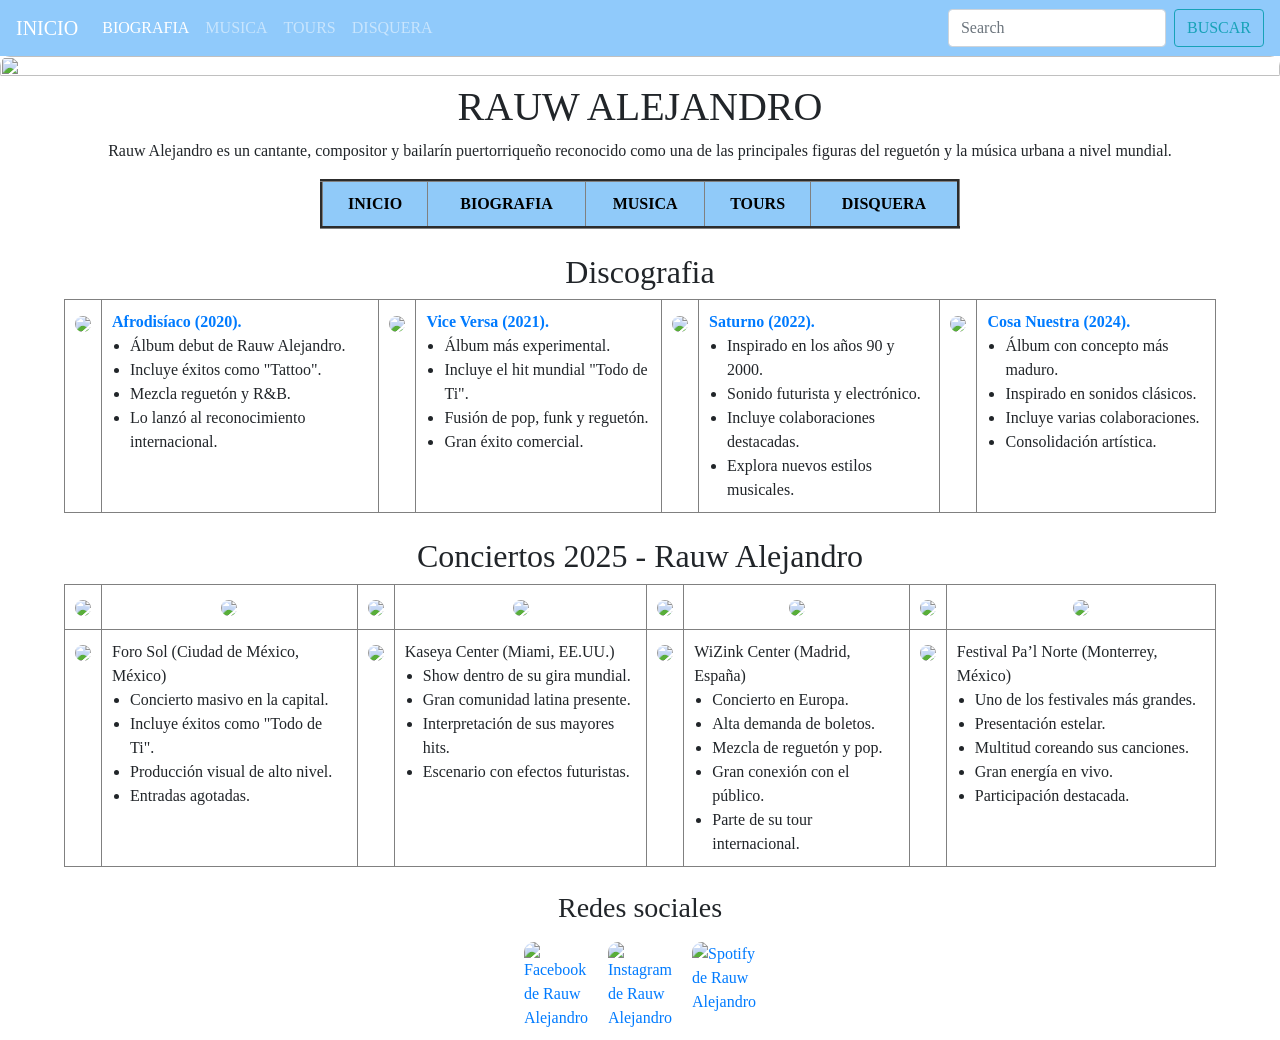
==== index.html @ 8dbfc020 "Add files via upload" ====
<!DOCTYPE html>
<html lang="es">
<head>
    <meta charset="UTF-8">
    <meta name="viewport" content="width=device-width, initial-scale=1.0">
    <title>Pagina principal</title>
    <link rel="stylesheet"
    href="https://stackpath.bootstrapcdn.com/bootstrap/4.4.1/css/bootstrap.min.css">

    <style>
        body{
            background-color:#fff;
            font-family: Verdana;
        }

        h1, h2, h3{
            text-align:center;
        }

        table{
            border-collapse: collapse;
        }

        td{
            padding:10px;
            vertical-align: top;
        }

        .menu td{
            background-color:#90CAF9;
        }

        .menu a{
            text-decoration:none;
            color:black;
            font-weight:bold;
        }

        .menu a:hover{
            color:#0D47A1;
        }

        img{
            border-radius:10px;
        }

        ul{
            margin:0;
            padding-left:18px;
        }
    </style>
</head>
<body>
<nav class="navbar navbar-expand-lg navbar-dark"
style="background-color: #90cafb;">
    <a class="navbar-brand" href="index.html">INICIO</a>
    <button class="navbar-toggler" type="button"
    data-toggle="collapse"
    data-target="#navbarTogglerDemo02"
    aria-controls="navbarTogglerDemo02"
    aria-expanded="false"
    aria-label="Toggle navigation">
        <span class="navbar-toggler-icon"></span>
    </button>
    <div class="collapse navbar-collapse" id="navbarTogglerDemo02">
        <ul class="navbar-nav mr-auto mt-2 mt-lg-0">

            <li class="nav-item active">
                <a class="nav-link" href="sofpag1.html">
                   BIOGRAFIA
                </a>
            </li>
            <li class="nav-item">
                <a class="nav-link" href="sofpag2.html">
                    MUSICA
                </a>
            </li>
            <li class="nav-item">
                <a class="nav-link" href="sofpag3.html">
                    TOURS
                </a>
            </li>
            <li class="nav-item">
                <a class="nav-link" href="sofpag4.html">
                    DISQUERA
                </a>
            </li>
        </ul>
        <form class="form-inline my-2 my-lg-0">
            <input class="form-control mr-sm-2"
            type="search"
            placeholder="Search">
            <button class="btn btn-outline-info my-2 my-sm-0"
            type="submit">
                BUSCAR
            </button>
        </form>
    </div>
</nav>
<img src="imagenes/baner.webp" width="100%" height="50%">
<h1>RAUW ALEJANDRO</h1>
<p align="center">
Rauw Alejandro es un cantante, compositor y bailarín puertorriqueño reconocido
como una de las principales figuras del reguetón y la música urbana a nivel mundial.
</p>

<table width="50%" align="center" border="3" class="menu">
<tr align="center">
    <td><a href="index.html">INICIO</a></td>
    <td><a href="sofpag1.html">BIOGRAFIA</a></td>
    <td><a href="sofpag2.html">MUSICA</a></td>
    <td><a href="sofpag3.html">TOURS</a></td>
    <td><a href="sofpag4.html">DISQUERA</a></td>
</tr>
</table>
<br>
<h2>Discografia</h2>
<table width="90%" align="center" border="1">
<tr>

<td>
<img src="imagenes/afrodi.webp" width="100%">
</td>

<td>
<a href="https://open.spotify.com/album/3fq06DDIkadDRB9RuBb22v">
<b>Afrodisíaco (2020).</b>
</a>

<ul>
    <li>Álbum debut de Rauw Alejandro.</li>
    <li>Incluye éxitos como "Tattoo".</li>
    <li>Mezcla reguetón y R&B.</li>
    <li>Lo lanzó al reconocimiento internacional.</li>
</ul>
</td>

<td>
<img src="imagenes/viceversa.jpeg" width="100%">
</td>

<td>
<a href="https://open.spotify.com/album/2Nt6MDJXfoxQ22tIQgWXIh">
<b>Vice Versa (2021).</b>
</a>

<ul>
    <li>Álbum más experimental.</li>
    <li>Incluye el hit mundial "Todo de Ti".</li>
    <li>Fusión de pop, funk y reguetón.</li>
    <li>Gran éxito comercial.</li>
</ul>
</td>

<td>
<img src="imagenes/saturno.png" width="100%">
</td>

<td>
<a href="https://open.spotify.com/album/5AcRssiG0Zqu3lqYW7hMoM">
<b>Saturno (2022).</b>
</a>

<ul>
    <li>Inspirado en los años 90 y 2000.</li>
    <li>Sonido futurista y electrónico.</li>
    <li>Incluye colaboraciones destacadas.</li>
    <li>Explora nuevos estilos musicales.</li>
</ul>
</td>

<td>
<img src="imagenes/cosanuestra.avif" width="100%">
</td>

<td>
<a href="https://open.spotify.com/album/0aX0UXrHG2ceYIxTQcqJdA">
<b>Cosa Nuestra (2024).</b>
</a>

<ul>
    <li>Álbum con concepto más maduro.</li>
    <li>Inspirado en sonidos clásicos.</li>
    <li>Incluye varias colaboraciones.</li>
    <li>Consolidación artística.</li>
</ul>
</td>
</tr>
</table>
<br>
<h2>Conciertos 2025 - Rauw Alejandro</h2>
<table width="90%" align="center" border="1">
<tr align="center">
<td><img src="imagenes/rauw.webp" width="100%"></td>
<td><img src="imagenes/rauw11.jpg" width="90%"></td>
<td><img src="imagenes/rauw2.jpeg" width="100%"></td>
<td><img src="imagenes/rauw10.webp" width="80%"></td>
<td><img src="imagenes/rauw8.jpg" width="80%"></td>
<td><img src="imagenes/rauw5.jpg" width="80%"></td>
<td><img src="imagenes/rauw9.webp" width="100%"></td>
<td><img src="imagenes/rauw7.webp" width="90%"></td>
</tr>
<tr>
<td><img src="imagenes/rauw3.jpg" width="80%"></td>

<td>
Foro Sol (Ciudad de México, México)

<ul>
    <li>Concierto masivo en la capital.</li>
    <li>Incluye éxitos como "Todo de Ti".</li>
    <li>Producción visual de alto nivel.</li>
    <li>Entradas agotadas.</li>
</ul>
</td>
<td><img src="imagenes/rauw6.jpg" width="80%"></td>

<td>
Kaseya Center (Miami, EE.UU.)

<ul>
    <li>Show dentro de su gira mundial.</li>
    <li>Gran comunidad latina presente.</li>
    <li>Interpretación de sus mayores hits.</li>
    <li>Escenario con efectos futuristas.</li>
</ul>
</td>

<td><img src="imagenes/rauw4.jpg" width="70%"></td>

<td>
WiZink Center (Madrid, España)

<ul>
    <li>Concierto en Europa.</li>
    <li>Alta demanda de boletos.</li>
    <li>Mezcla de reguetón y pop.</li>
    <li>Gran conexión con el público.</li>
    <li>Parte de su tour internacional.</li>
</ul>
</td>

<td><img src="imagenes/rauw1.webp" width="100%"></td>

<td>
Festival Pa’l Norte (Monterrey, México)

<ul>
    <li>Uno de los festivales más grandes.</li>
    <li>Presentación estelar.</li>
    <li>Multitud coreando sus canciones.</li>
    <li>Gran energía en vivo.</li>
    <li>Participación destacada.</li>
</ul>
</td>
</tr>
</table>
<br>
<h3>Redes sociales</h3>
<table width="15%" align="center" border="0">
<tr>
<td>
<a href="https://www.facebook.com/rauwalejandro/">
<img src="imagenes/facebook.jpg"
width="100%"
alt="Facebook de Rauw Alejandro">
</a>
</td>
<td>
<a href="https://www.instagram.com/rauwalejandro/">
<img src="imagenes/instagram.jpg"
width="100%"
alt="Instagram de Rauw Alejandro">
</a>
</td>
<td>
<a href="https://open.spotify.com/intl-es/artist/1mcTU81TzQhprhouKaTkpq">
<img src="imagenes/spoty.jpg"
width="100%"
alt="Spotify de Rauw Alejandro">
</a>
</td>
</tr>
</table>

<script src="https://code.jquery.com/jquery-3.4.1.slim.min.js"></script>
<script src="https://cdn.jsdelivr.net/npm/popper.js@1.16.0/dist/umd/popper.min.js"></script>
<script src="https://stackpath.bootstrapcdn.com/bootstrap/4.4.1/js/bootstrap.min.js"></script>

</body>
</html>
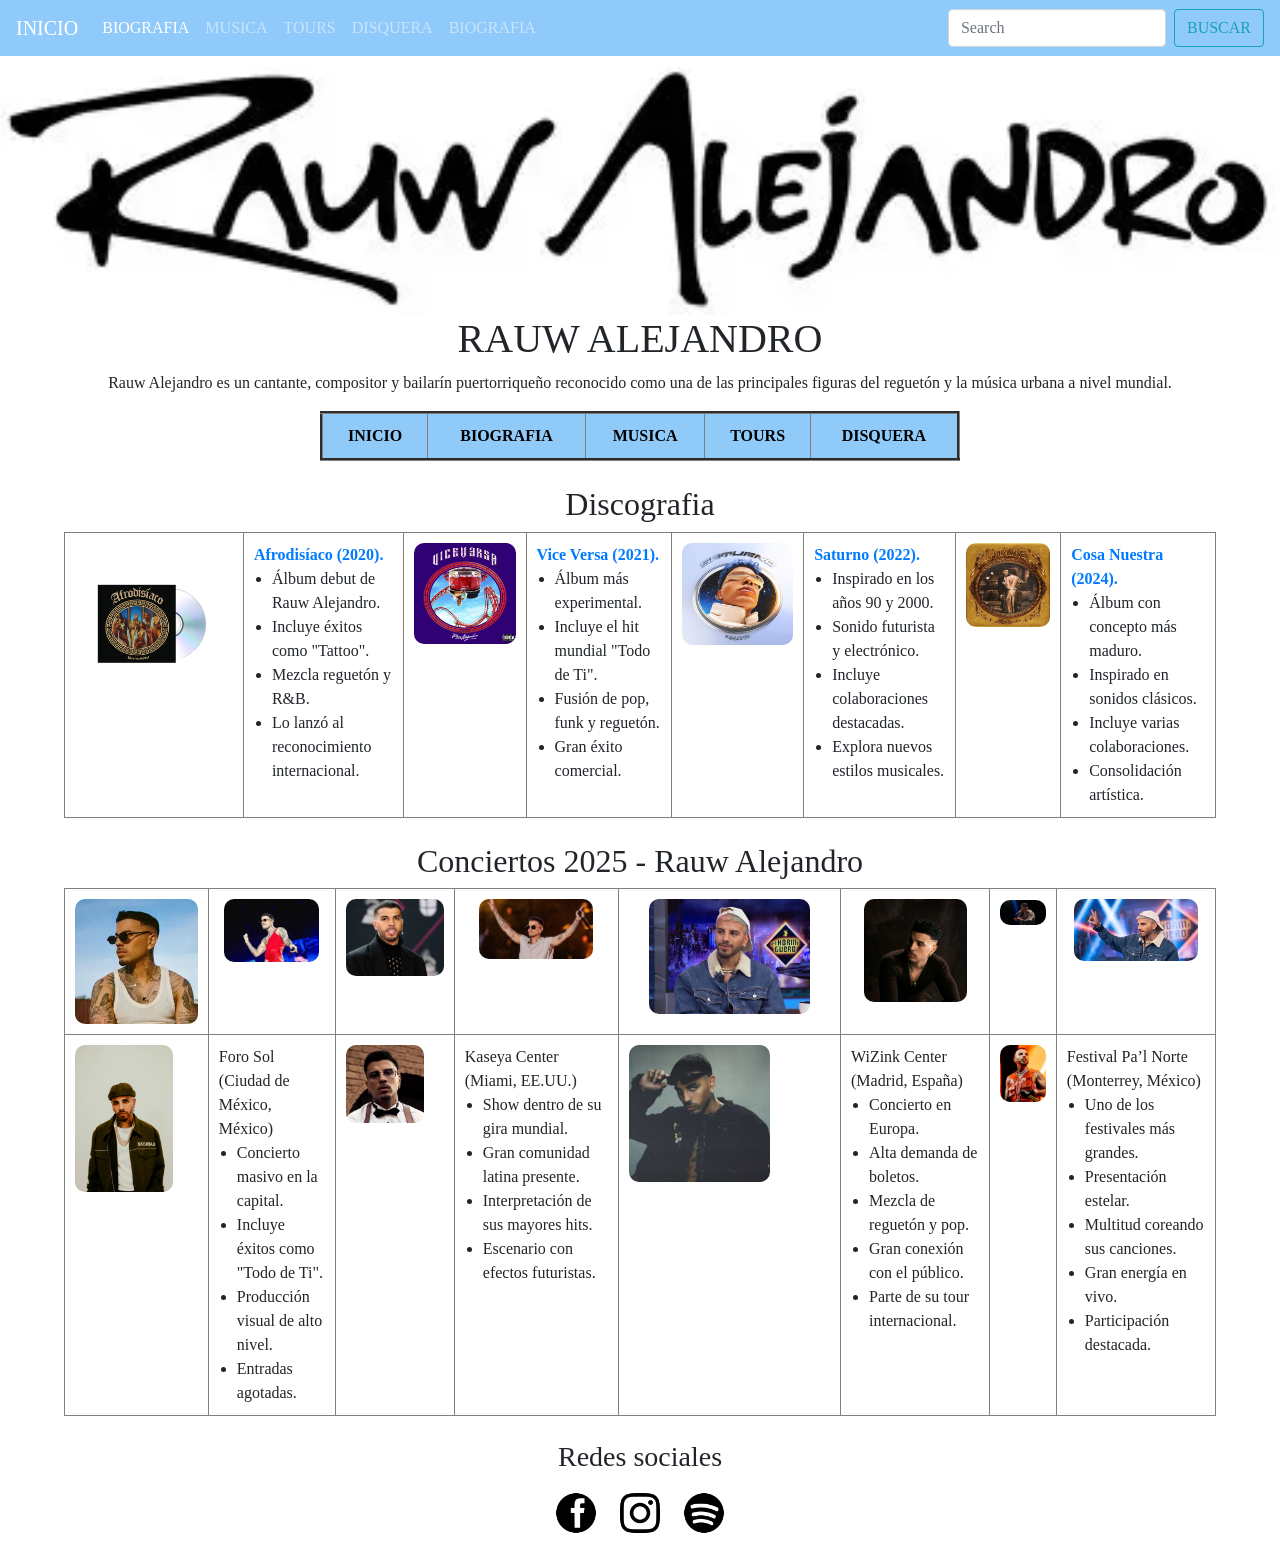
==== commit df0f1298: "Add files via upload" ====
--- a/index.html
+++ b/index.html
@@ -83,6 +83,11 @@
             <li class="nav-item">
                 <a class="nav-link" href="sofpag4.html">
                     DISQUERA
+                </a>
+            </li>
+            <li class="nav-item">
+                <a class="nav-link" href="bio.html">
+                    BIOGRAFIA
                 </a>
             </li>
         </ul>
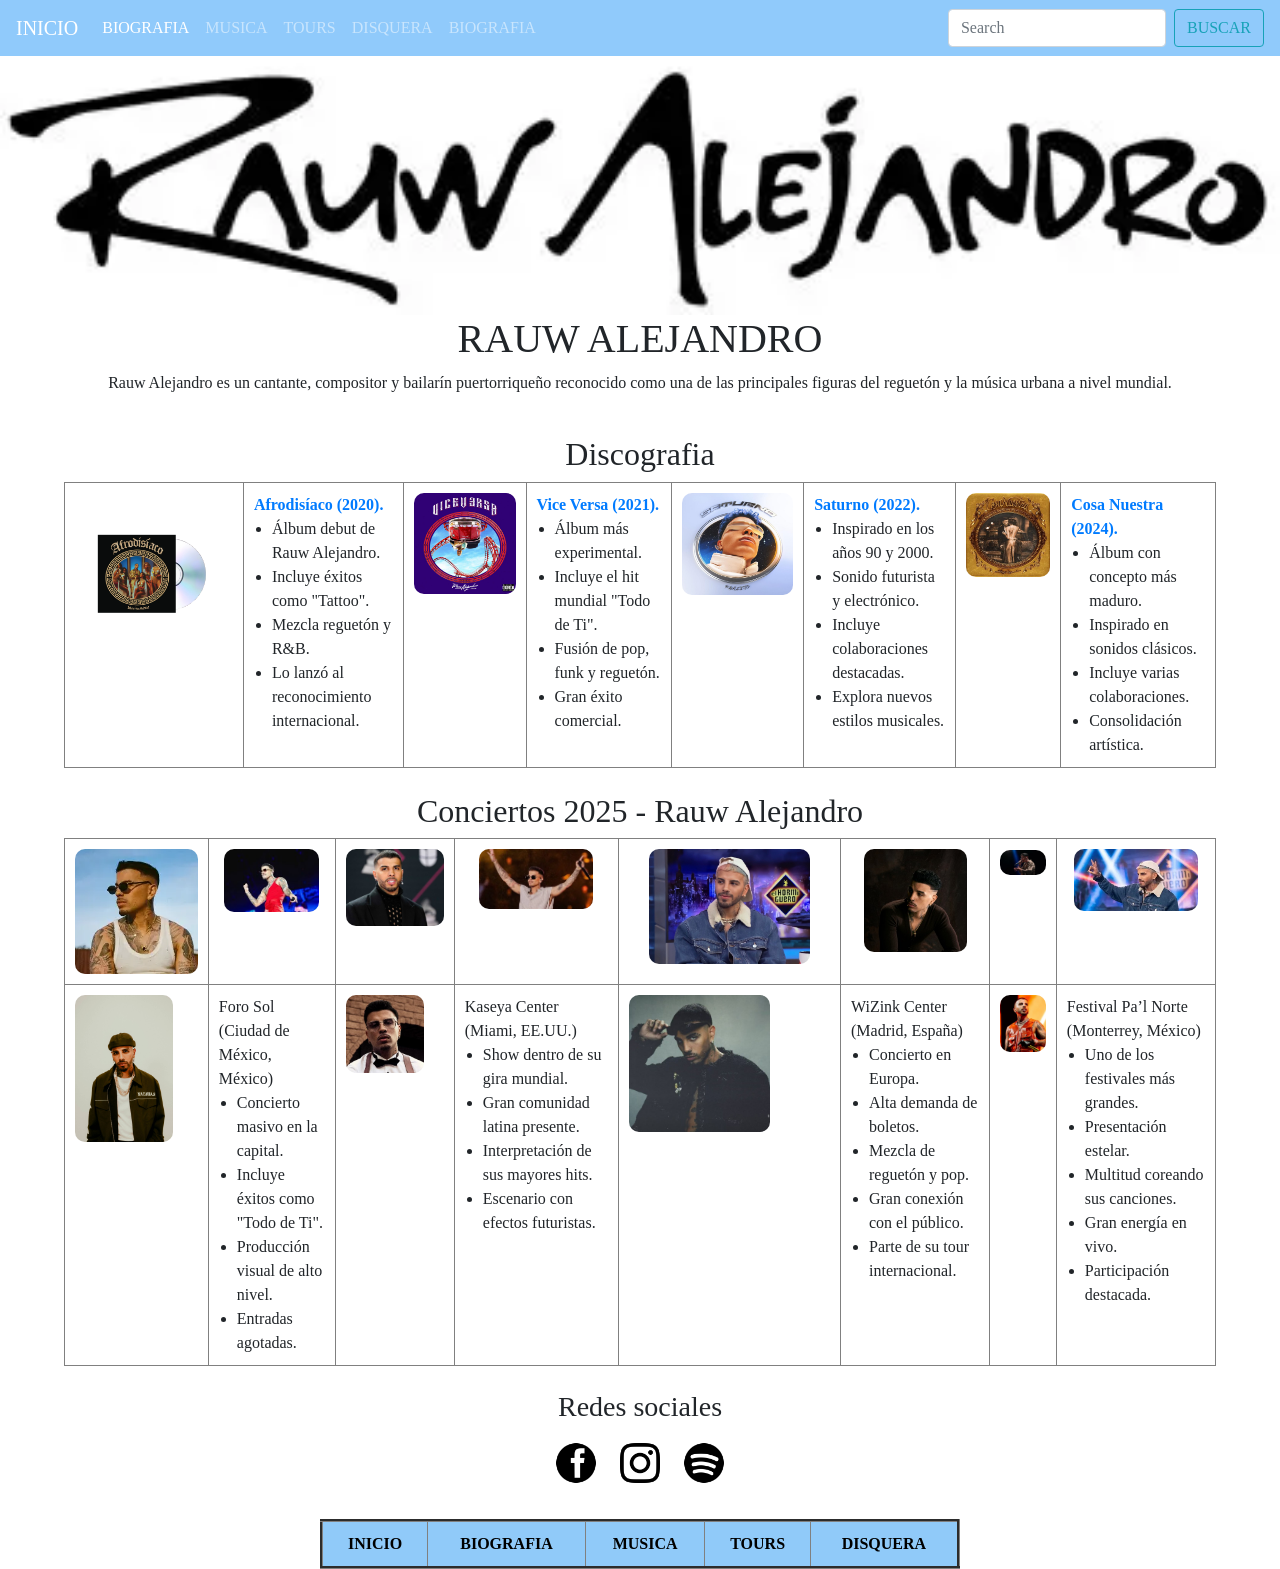
==== commit 974652cd: "Add files via upload" ====
--- a/index.html
+++ b/index.html
@@ -109,15 +109,6 @@
 como una de las principales figuras del reguetón y la música urbana a nivel mundial.
 </p>
 
-<table width="50%" align="center" border="3" class="menu">
-<tr align="center">
-    <td><a href="index.html">INICIO</a></td>
-    <td><a href="sofpag1.html">BIOGRAFIA</a></td>
-    <td><a href="sofpag2.html">MUSICA</a></td>
-    <td><a href="sofpag3.html">TOURS</a></td>
-    <td><a href="sofpag4.html">DISQUERA</a></td>
-</tr>
-</table>
 <br>
 <h2>Discografia</h2>
 <table width="90%" align="center" border="1">
@@ -286,6 +277,15 @@
 </a>
 </td>
 </tr>
+</table><br>
+<table width="50%" align="center" border="3" class="menu">
+<tr align="center">
+    <td><a href="index.html">INICIO</a></td>
+    <td><a href="sofpag1.html">BIOGRAFIA</a></td>
+    <td><a href="sofpag2.html">MUSICA</a></td>
+    <td><a href="sofpag3.html">TOURS</a></td>
+    <td><a href="sofpag4.html">DISQUERA</a></td>
+</tr>
 </table>
 
 <script src="https://code.jquery.com/jquery-3.4.1.slim.min.js"></script>
